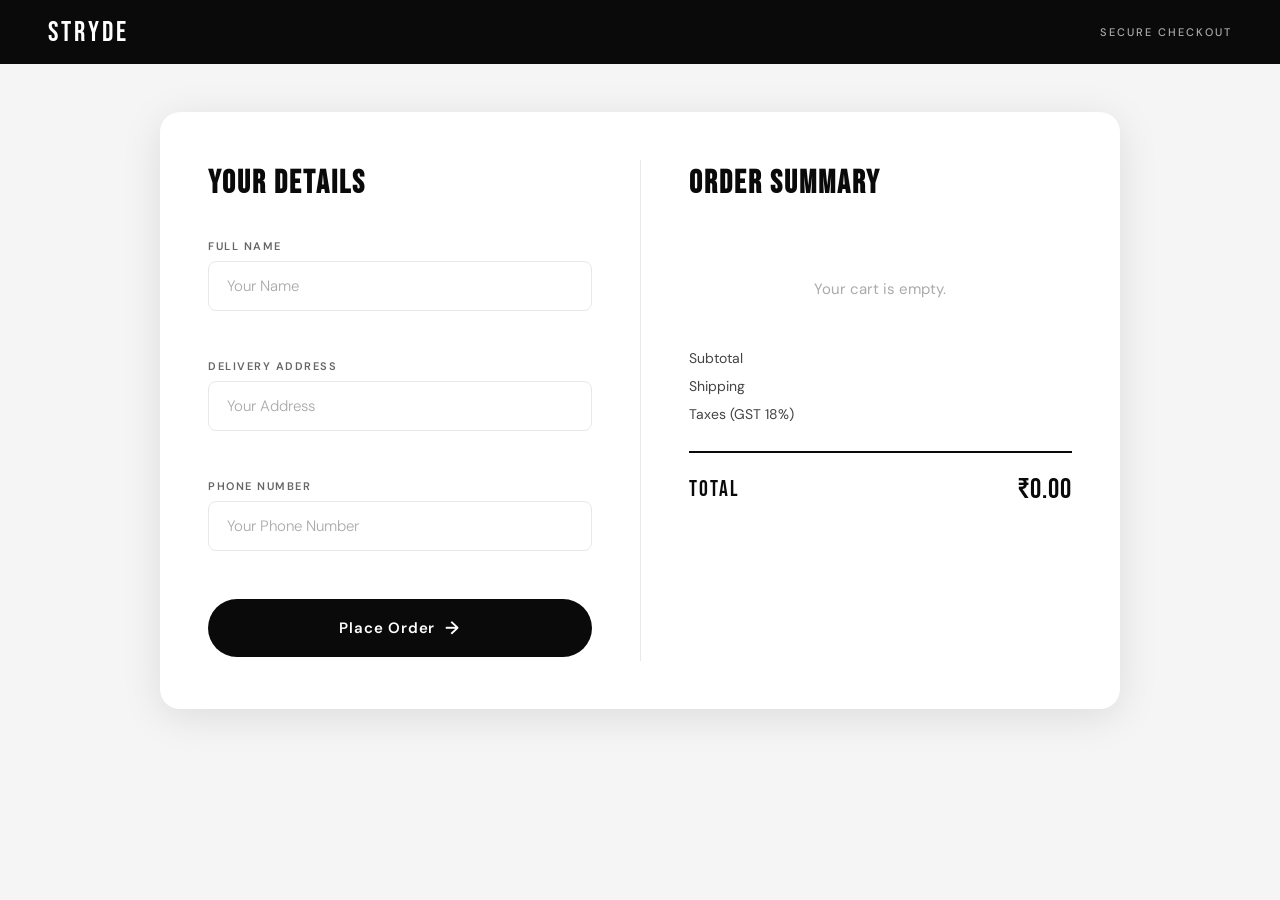
==== checkout.html @ 08ab0f85 "Initial STRYDE ecommerce commit" ====
<!DOCTYPE html>
<html lang="en">
<head>
  <meta charset="UTF-8" />
  <meta name="viewport" content="width=device-width, initial-scale=1.0"/>
  <title>Stryde — Checkout</title>
  <link rel="preconnect" href="https://fonts.googleapis.com">
  <link rel="preconnect" href="https://fonts.gstatic.com" crossorigin>
  <link href="https://fonts.googleapis.com/css2?family=Bebas+Neue&family=DM+Sans:wght@300;400;500;600&display=swap" rel="stylesheet">
  <link rel="stylesheet" href="css/checkout.css" />
</head>
<body>

  <header class="site-header">
    <div class="header-inner">
      <span class="brand">STRYDE</span>
      <span class="header-label">Secure Checkout</span>
    </div>
  </header>

  <main class="checkout-wrapper">
    <div class="checkout-container">

      <!-- LEFT: User Details -->
      <section class="checkout-form-section">
        <h2 class="section-title">Your Details</h2>

        <div class="form-group">
          <label for="fullName">Full Name</label>
          <input type="text" id="fullName" class="form-input" placeholder="Your Name" autocomplete="name" />
          <span class="field-error" id="error-fullName"></span>
        </div>

        <div class="form-group">
          <label for="address">Delivery Address</label>
          <input type="text" id="address" class="form-input" placeholder="Your Address" autocomplete="street-address" />
          <span class="field-error" id="error-address"></span>
        </div>

        <div class="form-group">
          <label for="phone">Phone Number</label>
          <input type="tel" id="phone" class="form-input" placeholder="Your Phone Number" autocomplete="tel" />
          <span class="field-error" id="error-phone"></span>
        </div>

        <button class="place-order-btn" id="placeOrderBtn">
          <span class="btn-text">Place Order</span>
          <span class="btn-arrow">→</span>
        </button>
      </section>

      <!-- DIVIDER -->
      <div class="checkout-divider"></div>

      <!-- RIGHT: Order Summary -->
      <section class="order-summary-section">
        <h2 class="section-title">Order Summary</h2>

        <div class="cart-items" id="cartItems">
          <!-- Populated by JS -->
        </div>

        <div class="empty-cart" id="emptyCart" style="display:none;">
          <p>Your cart is empty.</p>
        </div>
        
        <div class="summary-row">
          <span>Subtotal</span>
          <span id="subtotal"></span>
        </div>

        <div class="summary-row">
          <span>Shipping</span>
          <span id="shipping"></span>
        </div>

        <div class="summary-row">
          <span>Taxes (GST 18%)</span>
          <span id="tax"></span>
        </div>

        <div class="order-total-row" id="orderTotalRow">
          <span class="total-label">Total</span>
          <span class="total-amount" id="orderTotal">₹0.00</span>
        </div>
      </section>

    </div>
  </main>

  <!-- Success Overlay -->
  <div class="success-overlay" id="successOverlay">
    <div class="success-card">
      <div class="success-icon">✓</div>
      <h3 class="success-title">Order Placed!</h3>
      <p class="success-msg">Thanks for shopping with Stryde. You'll receive a confirmation shortly.</p>
      <div class="success-loader">
        <div class="loader-bar"></div>
      </div>
      <span class="success-redirect">Redirecting you home…</span>
    </div>
  </div>

  <script src="js/checkout.js"></script>
</body>
</html>
---- css/checkout.css ----
/* =============================================
   STRYDE — CHECKOUT STYLES
   Theme: Nike-inspired, black & white, minimal
   Font: Bebas Neue (display) + DM Sans (body)
============================================= */

*, *::before, *::after {
  box-sizing: border-box;
  margin: 0;
  padding: 0;
}

:root {
  --black: #0a0a0a;
  --white: #ffffff;
  --gray-100: #f5f5f5;
  --gray-200: #e8e8e8;
  --gray-400: #aaaaaa;
  --gray-600: #666666;
  --accent: #0a0a0a;
  --radius-sm: 8px;
  --radius-md: 14px;
  --radius-lg: 20px;
  --transition: 0.22s cubic-bezier(0.4, 0, 0.2, 1);
  --shadow-soft: 0 2px 20px rgba(0,0,0,0.06);
  --shadow-card: 0 8px 40px rgba(0,0,0,0.10);
}

html { scroll-behavior: smooth; }

body {
  font-family: 'DM Sans', sans-serif;
  background: var(--gray-100);
  color: var(--black);
  min-height: 100vh;
  -webkit-font-smoothing: antialiased;
}

/* ── HEADER ── */
.site-header {
  background: var(--black);
  padding: 0 48px;
  height: 64px;
  display: flex;
  align-items: center;
  position: sticky;
  top: 0;
  z-index: 100;
}

.header-inner {
  width: 100%;
  display: flex;
  justify-content: space-between;
  align-items: center;
}

.brand {
  font-family: 'Bebas Neue', sans-serif;
  font-size: 28px;
  color: var(--white);
  letter-spacing: 3px;
}

.header-label {
  font-size: 11px;
  font-weight: 500;
  color: var(--gray-400);
  letter-spacing: 2px;
  text-transform: uppercase;
}

/* ── MAIN WRAPPER ── */
.checkout-wrapper {
  display: flex;
  justify-content: center;
  align-items: flex-start;
  min-height: calc(100vh - 64px);
  padding: 48px 24px 80px;
}

/* ── CHECKOUT CONTAINER ── */
.checkout-container {
  background: var(--white);
  border-radius: var(--radius-lg);
  box-shadow: var(--shadow-card);
  display: flex;
  flex-direction: row;
  width: 100%;
  max-width: 960px;
  overflow: hidden;
  animation: fadeUp 0.5s ease both;
}

@keyframes fadeUp {
  from { opacity: 0; transform: translateY(24px); }
  to   { opacity: 1; transform: translateY(0); }
}

/* ── DIVIDER ── */
.checkout-divider {
  width: 1px;
  background: var(--gray-200);
  margin: 48px 0;
  flex-shrink: 0;
}

/* ── SECTIONS ── */
.checkout-form-section,
.order-summary-section {
  flex: 1;
  padding: 52px 48px;
}

.section-title {
  font-family: 'Bebas Neue', sans-serif;
  font-size: 32px;
  letter-spacing: 2px;
  color: var(--black);
  margin-bottom: 36px;
}

/* ── FORM ── */
.form-group {
  display: flex;
  flex-direction: column;
  gap: 8px;
  margin-bottom: 24px;
}

.form-group label {
  font-size: 11px;
  font-weight: 600;
  letter-spacing: 1.5px;
  text-transform: uppercase;
  color: var(--gray-600);
}

.form-input {
  border: 1.5px solid var(--gray-200);
  border-radius: var(--radius-sm);
  padding: 14px 18px;
  font-family: 'DM Sans', sans-serif;
  font-size: 15px;
  color: var(--black);
  background: var(--white);
  outline: none;
  transition: border-color var(--transition), box-shadow var(--transition);
  width: 100%;
}

.form-input::placeholder {
  color: var(--gray-400);
  font-weight: 300;
}

.form-input:focus {
  border-color: var(--black);
  box-shadow: 0 0 0 3px rgba(10,10,10,0.07);
}

.form-input.error {
  border-color: #e53e3e;
  box-shadow: 0 0 0 3px rgba(229,62,62,0.08);
}

.field-error {
  font-size: 12px;
  color: #e53e3e;
  min-height: 16px;
  font-weight: 500;
  letter-spacing: 0.3px;
}

/* ── PLACE ORDER BUTTON ── */
.place-order-btn {
  margin-top: 12px;
  width: 100%;
  background: var(--black);
  color: var(--white);
  border: none;
  border-radius: 999px;
  padding: 17px 28px;
  font-family: 'DM Sans', sans-serif;
  font-size: 15px;
  font-weight: 600;
  letter-spacing: 0.8px;
  cursor: pointer;
  display: flex;
  align-items: center;
  justify-content: center;
  gap: 10px;
  transition: background var(--transition), transform var(--transition), box-shadow var(--transition);
  position: relative;
  overflow: hidden;
}

.place-order-btn::after {
  content: '';
  position: absolute;
  inset: 0;
  background: rgba(255,255,255,0.08);
  opacity: 0;
  transition: opacity var(--transition);
}

.place-order-btn:hover {
  background: #222;
  transform: translateY(-1px);
  box-shadow: 0 6px 24px rgba(0,0,0,0.2);
}

.place-order-btn:hover::after { opacity: 1; }

.place-order-btn:active {
  transform: translateY(0);
  box-shadow: none;
}

.btn-arrow {
  font-size: 18px;
  transition: transform var(--transition);
}

.place-order-btn:hover .btn-arrow {
  transform: translateX(4px);
}

/* ── ORDER SUMMARY ── */

.summary-row {
  display: flex;
  justify-content: space-between;
  margin-top: 10px;
  font-size: 14px;
  color: #444;
}

.cart-items {
  display: flex;
  flex-direction: column;
  gap: 0;
}

.cart-item {
  display: flex;
  align-items: center;
  gap: 16px;
  padding: 16px 0;
  border-bottom: 1px solid var(--gray-200);
  animation: fadeIn 0.3s ease both;
}

.cart-item:last-child { border-bottom: none; }

@keyframes fadeIn {
  from { opacity: 0; transform: translateX(8px); }
  to   { opacity: 1; transform: translateX(0); }
}

.item-image {
  width: 60px;
  height: 60px;
  border-radius: var(--radius-sm);
  object-fit: cover;
  background: var(--gray-100);
  flex-shrink: 0;
  border: 1px solid var(--gray-200);
}

.item-image-placeholder {
  width: 60px;
  height: 60px;
  border-radius: var(--radius-sm);
  background: var(--gray-100);
  display: flex;
  align-items: center;
  justify-content: center;
  flex-shrink: 0;
  border: 1px solid var(--gray-200);
}

.item-image-placeholder svg {
  width: 24px;
  height: 24px;
  opacity: 0.3;
}

.item-info {
  flex: 1;
  min-width: 0;
}

.item-name {
  font-size: 14px;
  font-weight: 600;
  color: var(--black);
  white-space: nowrap;
  overflow: hidden;
  text-overflow: ellipsis;
  margin-bottom: 4px;
}

.item-qty {
  font-size: 12px;
  color: var(--gray-600);
  font-weight: 400;
}

.item-price {
  font-size: 15px;
  font-weight: 600;
  color: var(--black);
  white-space: nowrap;
  font-variant-numeric: tabular-nums;
}

/* ── EMPTY CART ── */
.empty-cart {
  padding: 40px 0;
  text-align: center;
  color: var(--gray-400);
  font-size: 15px;
}

/* ── ORDER TOTAL ── */
.order-total-row {
  display: flex;
  justify-content: space-between;
  align-items: center;
  margin-top: 28px;
  padding-top: 20px;
  border-top: 2px solid var(--black);
}

.total-label {
  font-family: 'Bebas Neue', sans-serif;
  font-size: 22px;
  letter-spacing: 2px;
  color: var(--black);
}

.total-amount {
  font-family: 'Bebas Neue', sans-serif;
  font-size: 28px;
  letter-spacing: 1px;
  color: var(--black);
}

/* ── SUCCESS OVERLAY ── */
.success-overlay {
  position: fixed;
  inset: 0;
  background: rgba(10,10,10,0.72);
  display: flex;
  align-items: center;
  justify-content: center;
  z-index: 999;
  opacity: 0;
  pointer-events: none;
  transition: opacity 0.3s ease;
  backdrop-filter: blur(4px);
}

.success-overlay.active {
  opacity: 1;
  pointer-events: all;
}

.success-card {
  background: var(--white);
  border-radius: var(--radius-lg);
  padding: 56px 48px;
  text-align: center;
  max-width: 400px;
  width: 90%;
  transform: scale(0.9);
  transition: transform 0.35s cubic-bezier(0.34, 1.56, 0.64, 1);
}

.success-overlay.active .success-card {
  transform: scale(1);
}

.success-icon {
  width: 72px;
  height: 72px;
  background: var(--black);
  color: var(--white);
  border-radius: 50%;
  font-size: 32px;
  display: flex;
  align-items: center;
  justify-content: center;
  margin: 0 auto 24px;
}

.success-title {
  font-family: 'Bebas Neue', sans-serif;
  font-size: 36px;
  letter-spacing: 2px;
  margin-bottom: 12px;
}

.success-msg {
  font-size: 14px;
  color: var(--gray-600);
  line-height: 1.6;
  margin-bottom: 32px;
}

.success-loader {
  height: 3px;
  background: var(--gray-200);
  border-radius: 99px;
  overflow: hidden;
  margin-bottom: 16px;
}

.loader-bar {
  height: 100%;
  width: 0%;
  background: var(--black);
  border-radius: 99px;
  transition: width 2.5s linear;
}

.success-overlay.active .loader-bar {
  width: 100%;
}

.success-redirect {
  font-size: 12px;
  color: var(--gray-400);
  letter-spacing: 0.5px;
}

/* ── RESPONSIVE ── */
@media (max-width: 720px) {
  .checkout-container {
    flex-direction: column;
  }

  .checkout-divider {
    width: auto;
    height: 1px;
    margin: 0 48px;
  }

  .checkout-form-section,
  .order-summary-section {
    padding: 40px 28px;
  }

  .site-header {
    padding: 0 24px;
  }
}

@media (max-width: 480px) {
  .checkout-form-section,
  .order-summary-section {
    padding: 32px 20px;
  }

  .section-title { font-size: 26px; }
}

.btn-back {
  display: inline-block;
  margin-top: 10px;
  padding: 10px 16px;
  background: #000;
  color: #fff;
  border-radius: 999px;
  text-decoration: none;
}

.btn-back:hover {
  background: #e60023;
}
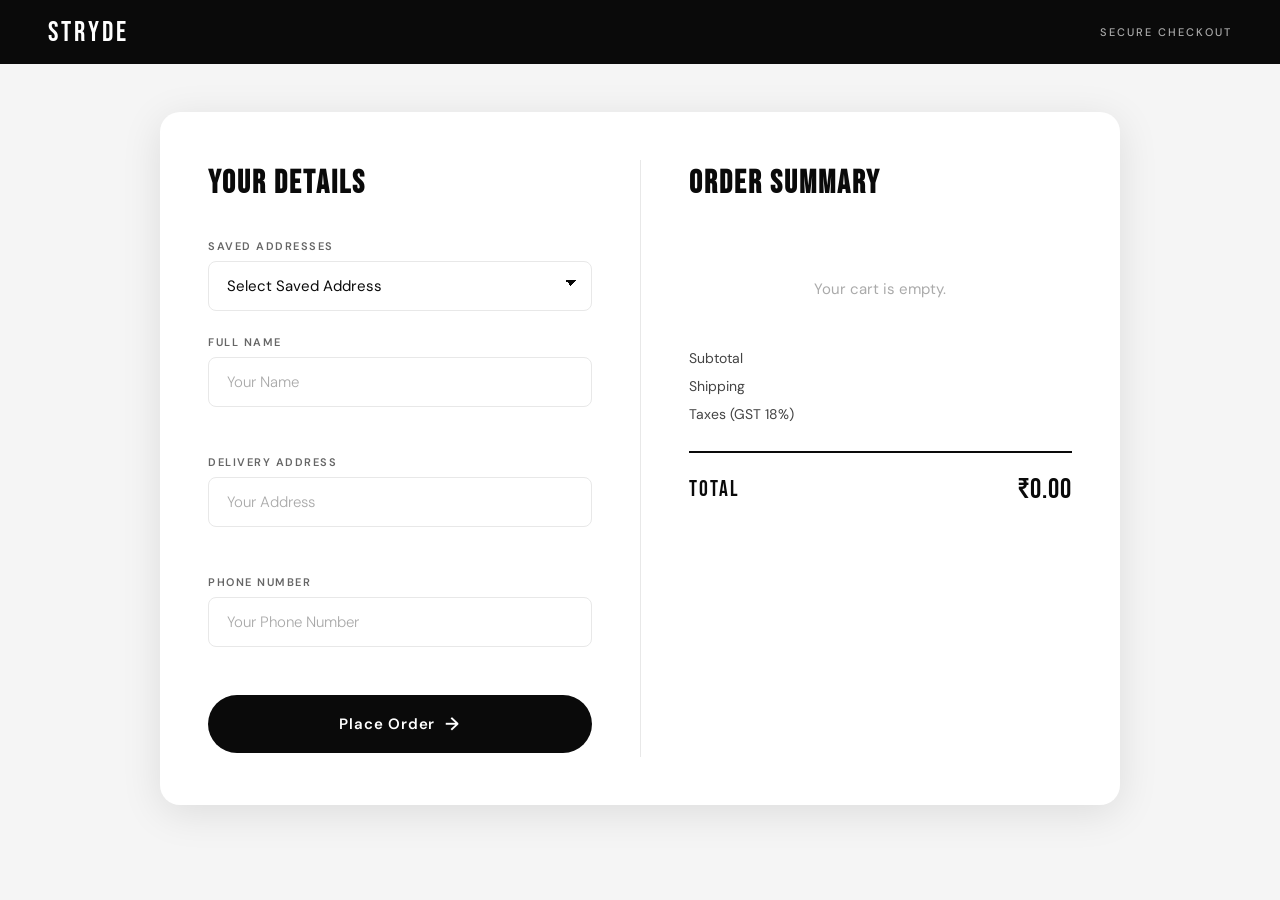
==== commit 834d92c6: "Added modal order details system" ====
--- a/checkout.html
+++ b/checkout.html
@@ -24,6 +24,21 @@
       <!-- LEFT: User Details -->
       <section class="checkout-form-section">
         <h2 class="section-title">Your Details</h2>
+          <div class="form-group">
+
+            <label for="savedAddress">
+              Saved Addresses
+            </label>
+
+            <select id="savedAddress" class="form-input">
+
+            <option value="">
+              Select Saved Address
+            </option>
+
+            </select>
+
+          </div>
 
         <div class="form-group">
           <label for="fullName">Full Name</label>
@@ -102,5 +117,6 @@
   </div>
 
   <script src="js/checkout.js"></script>
+
 </body>
 </html>
--- a/css/checkout.css
+++ b/css/checkout.css
@@ -435,6 +435,25 @@
   letter-spacing: 0.5px;
 }
 
+#savedAddress {
+  appearance: none;
+  -webkit-appearance: none;
+  -moz-appearance: none;
+
+  background-image:
+    linear-gradient(45deg, transparent 50%, #080808 50%),
+    linear-gradient(135deg, #080808 50%, transparent 50%);
+
+  background-position:
+    calc(100% - 20px) calc(50% - 3px),
+    calc(100% - 14px) calc(50% - 3px);
+
+  background-size: 6px 6px;
+  background-repeat: no-repeat;
+
+  cursor: pointer;
+}
+
 /* ── RESPONSIVE ── */
 @media (max-width: 720px) {
   .checkout-container {
